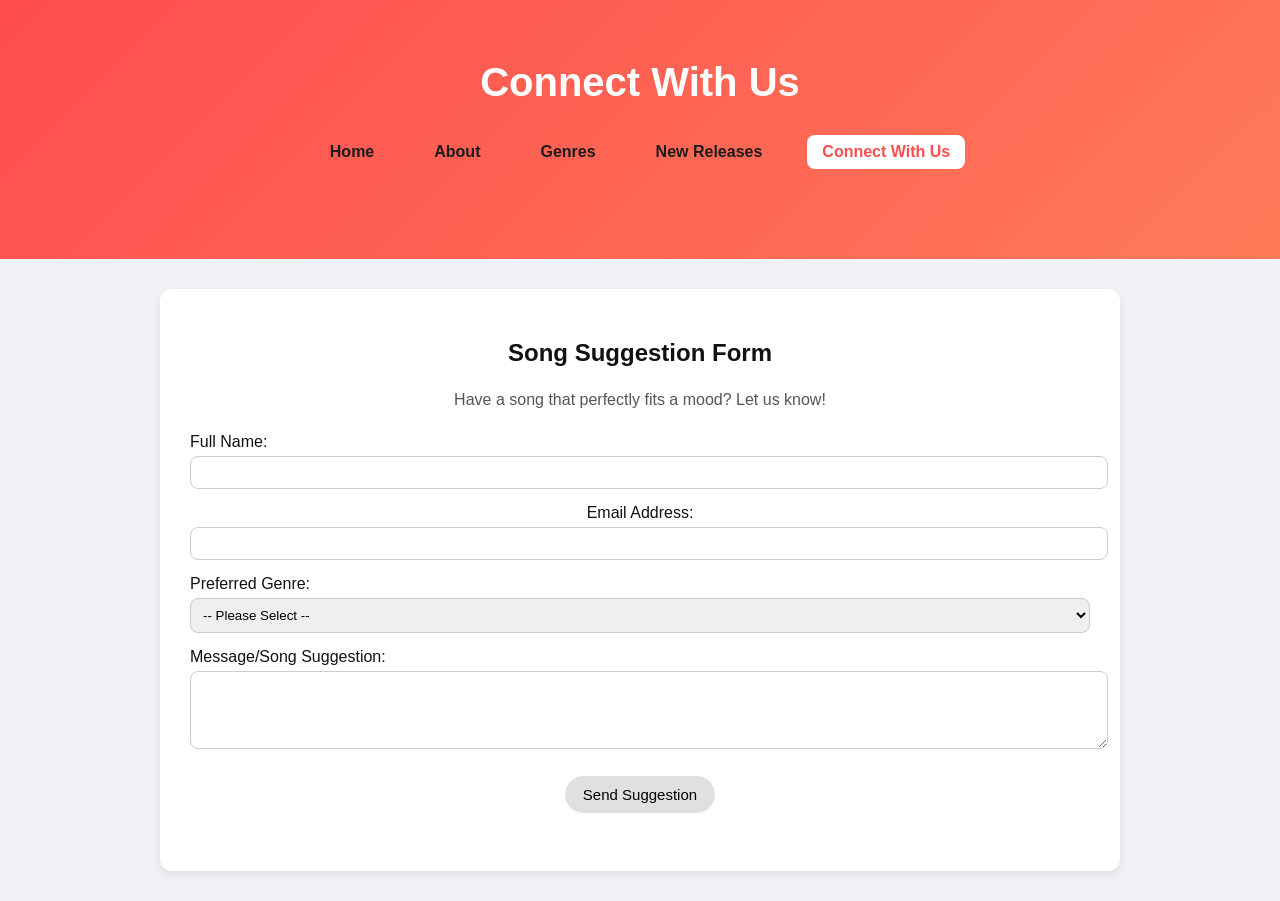
==== contact.html @ 994fa3b9 "Add files via upload" ====
<!DOCTYPE html>
<html lang="en">
<head>
  <meta charset="UTF-8">
  <meta name="viewport" content="width=device-width, initial-scale=1.0">
  <meta name="description" content="Have a song suggestion that fits a specific mood? Connect with us and share your music recommendations through our contact form.">
  <title> Contact Us - Music By Mood</title> 
  <link rel="stylesheet" href="style.css">
</head>
<body>
  <header class="banner">
    <h1>Connect With Us</h1>
    <nav> 
      <a href="index.html">Home</a>
      <a href="about.html">About</a>
      <a href="genres.html">Genres</a>
      <a href="newreleases.html">New Releases</a>
      <a href="contact.html" style="background-color:#fff; color:#ff4d4f;">Connect With Us</a>
    </nav>
  </header> 

  <div class="container">
    <h2>Song Suggestion Form</h2>
    <p>Have a song that perfectly fits a mood? Let us know!</p>

    <form id="suggestionForm" novalidate>
<div style="margin-bottom: 15px ; text-align: left;"> 
  <label for= "userName">Full Name:</label>
<input type="text" id="userName" style="width: 100%; padding:8px; margin-top:5px; border-radius:8px; border:1px solid #ccc;">
</div>

<div style="margin-bottom: 15px; text align: left;">
  <label for="userEmail">Email Address:</label>
  <input type="email" id="userEmail" style="width:100%; padding:8px; margin-top:5px; border-radius:8px; border:1px solid #ccc;">
</div>

<div style="margin-bottom: 15px; text-align: left;">
        <label for="songGenre">Preferred Genre:</label>
        <select id="songGenre" style="width:100%; padding:8px; margin-top:5px; border-radius:8px; border:1px solid #ccc;">
          <option value="">-- Please Select --</option>
          <option value="pop">Pop</option>
          <option value="rock">Rock</option>
          <option value="indie">Indie</option>
          <option value="country">Country</option>
        </select>
      </div>

      <div style="margin-bottom: 15px; text-align: left;">
        <label for="userMessage">Message/Song Suggestion:</label>
        <textarea id="userMessage" rows="4" style="width:100%; padding:8px; margin-top:5px; border-radius:8px; border:1px solid #ccc;"></textarea>
      </div>

      <button type="submit" id="submitBtn">Send Suggestion</button>
    </form>
    <div id="formFeedback" style="margin-top: 20px; font-weight: bold;"></div>
  </div>

  <script src="contact-logic.js"></script>
</body>
</html>
---- style.css ----
/* RESET */
body {
  font-family: 'Inter', 'Segoe UI', Arial, sans-serif;
  margin: 0;
  background-color: #f0f2f5;
  color: #111;
  text-align: center;
}

/* ===== BANNER ===== */
.banner {
  background: linear-gradient(135deg, #ff4d4f, #ff7a59);
  padding: 60px 20px;
  text-align: center;
  color: white;
}

.banner h1 {
  margin: 0;
  font-size: 2.5rem;
  font-weight: 700;
}

/* ===== NAVIGATION ===== */
nav {
  display: flex;
  justify-content: center;
  gap: 30px;
  margin: 30px 0;
}

nav a {
  text-decoration: none;
  color: #1c1c1c;
  font-weight: 600;
  padding: 8px 15px;
  border-radius: 8px;
  transition: 0.2s;
}

nav a:hover {
  background-color: #ff4d4f;
  color: white;
}

/* ===== MAIN CONTAINER ===== */
.container {
  background: white;
  margin: 30px auto;
  padding: 30px;
  width: 85%;
  max-width: 900px;
  border-radius: 12px;
  box-shadow: 0 4px 10px rgba(0,0,0,0.08);
}

/* ===== TEXT ===== */
h2 {
  margin-top: 20px;
  font-weight: 600;
}

p {
  margin-bottom: 20px;
  color: #555;
  line-height: 1.6;
}

/* ===== BUTTONS ===== */
button {
  padding: 10px 18px;
  margin: 8px;
  font-size: 15px;
  border-radius: 20px;
  border: none;
  background-color: #e0e0e0;
  cursor: pointer;
  transition: 0.2s;
}

button:hover {
  background-color: #ff4d4f;
  color: white;
}

button.selected {
  background-color: #ff4d4f;
  color: white;
}

/* ===== RESULTS ===== */
#results {
  margin-top: 20px;
}

/* ===== SONG LIST ===== */
#results ul {
  list-style: none;
  padding: 0;
}

/* SONG CARD */
#results li {
  background: white;
  margin: 12px auto;
  padding: 15px;
  border-radius: 12px;
  width: 80%;
  max-width: 700px;
  display: flex;
  align-items: center;
  justify-content: space-between;
  box-shadow: 0 4px 10px rgba(0,0,0,0.08);
  transition: 0.2s;
}

#results li:hover {
  transform: translateY(-3px);
  box-shadow: 0 6px 14px rgba(0,0,0,0.12);
}

/* LEFT SIDE (IMAGE + TEXT) */
.song-card {
  display: flex;
  align-items: center;
  gap: 15px;
}

/* COVER IMAGE */
.cover {
  width: 60px;
  height: 60px;
  border-radius: 8px;
  object-fit: cover;
}

/* TEXT INFO */
.song-info {
  display: flex;
  flex-direction: column;
  text-align: left;
}

.song-title {
  font-weight: 600;
  color: #111;
}

.song-genre {
  font-size: 0.9rem;
  color: #777;
}

/* RIGHT SIDE ACTIONS */
.actions {
  display: flex;
  gap: 10px;
  align-items: center;
}

/* SPOTIFY LINK */
#results a {
  text-decoration: none;
  font-size: 18px;
}

/* FAVOURITE */
.favourite {
  background-color: #e8f5e9 !important;
}

/* ===== GENRE PAGE GRID ===== */
.genre-container {
  display: grid;
  grid-template-columns: repeat(auto-fit, minmax(280px, 1fr));
  gap: 20px;
  padding: 0 30px 40px;
}

.genre-card {
  background: white;
  padding: 20px;
  border-radius: 12px;
  box-shadow: 0 4px 10px rgba(0,0,0,0.08);
  transition: 0.2s;
  text-align: left;
}

.genre-card:hover {
  transform: translateY(-5px);
  box-shadow: 0 6px 14px rgba(0,0,0,0.12);
}

.genre-icon {
  font-size: 2rem;
  margin-bottom: 10px;
}

/* LINKS */
a {
  color: #ff4d4f;
  text-decoration: none;
}

a:hover {
  text-decoration: underline;
}
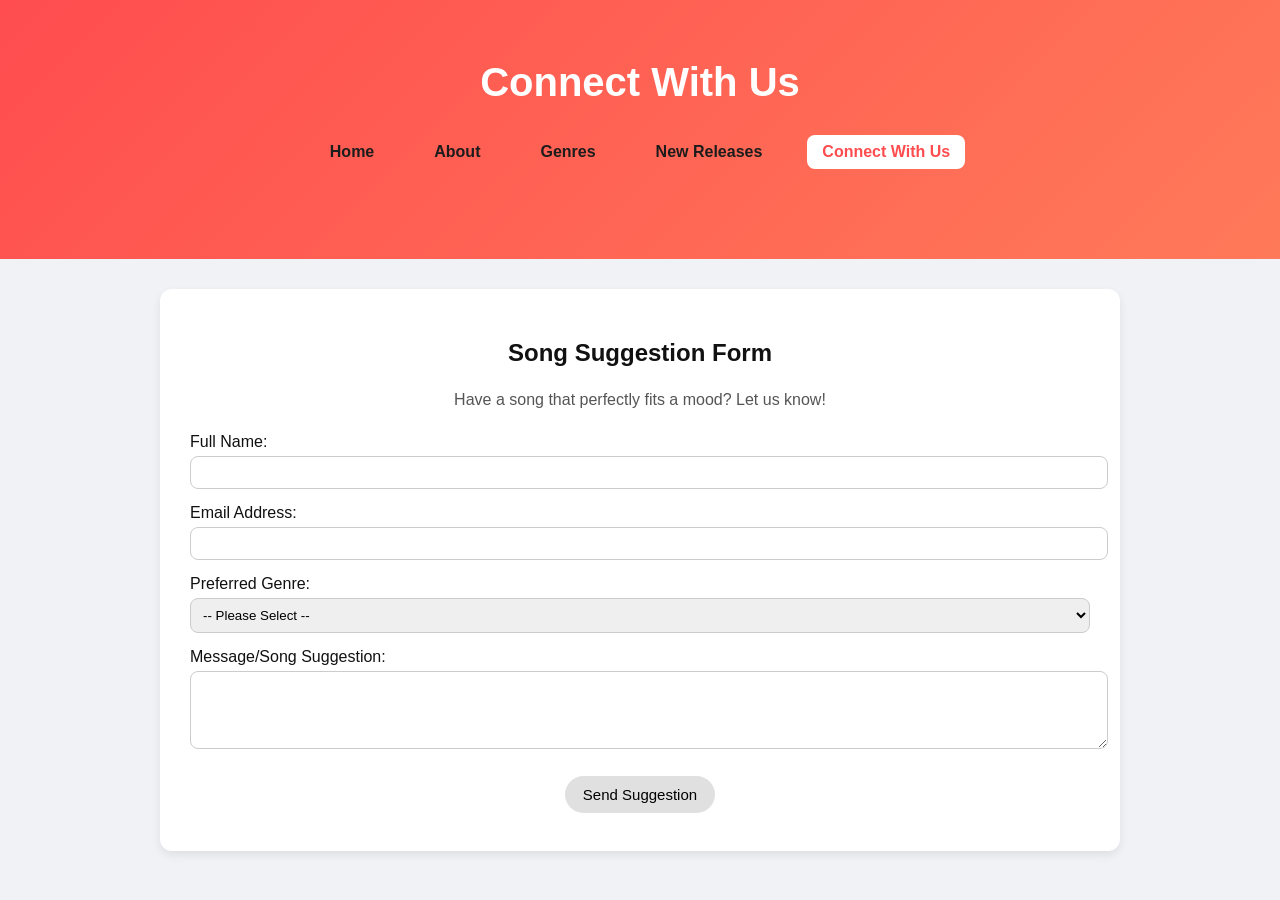
==== commit 1132b504: "Add files via upload" ====
--- a/contact.html
+++ b/contact.html
@@ -23,20 +23,21 @@
     <h2>Song Suggestion Form</h2>
     <p>Have a song that perfectly fits a mood? Let us know!</p>
 
-    <form id="suggestionForm" novalidate>
-<div style="margin-bottom: 15px ; text-align: left;"> 
-  <label for= "userName">Full Name:</label>
-<input type="text" id="userName" style="width: 100%; padding:8px; margin-top:5px; border-radius:8px; border:1px solid #ccc;">
-</div>
+    <form action="https://formspree.io/f/xykbdbzy" method="POST">
+      
+      <div style="margin-bottom: 15px ; text-align: left;"> 
+        <label for="userName">Full Name:</label>
+        <input type="text" name="name" id="userName" style="width: 100%; padding:8px; margin-top:5px; border-radius:8px; border:1px solid #ccc;" required>
+      </div>
 
-<div style="margin-bottom: 15px; text align: left;">
-  <label for="userEmail">Email Address:</label>
-  <input type="email" id="userEmail" style="width:100%; padding:8px; margin-top:5px; border-radius:8px; border:1px solid #ccc;">
-</div>
+      <div style="margin-bottom: 15px; text-align: left;">
+        <label for="userEmail">Email Address:</label>
+        <input type="email" name="email" id="userEmail" style="width:100%; padding:8px; margin-top:5px; border-radius:8px; border:1px solid #ccc;" required>
+      </div>
 
-<div style="margin-bottom: 15px; text-align: left;">
+      <div style="margin-bottom: 15px; text-align: left;">
         <label for="songGenre">Preferred Genre:</label>
-        <select id="songGenre" style="width:100%; padding:8px; margin-top:5px; border-radius:8px; border:1px solid #ccc;">
+        <select name="genre" id="songGenre" style="width:100%; padding:8px; margin-top:5px; border-radius:8px; border:1px solid #ccc;">
           <option value="">-- Please Select --</option>
           <option value="pop">Pop</option>
           <option value="rock">Rock</option>
@@ -47,14 +48,12 @@
 
       <div style="margin-bottom: 15px; text-align: left;">
         <label for="userMessage">Message/Song Suggestion:</label>
-        <textarea id="userMessage" rows="4" style="width:100%; padding:8px; margin-top:5px; border-radius:8px; border:1px solid #ccc;"></textarea>
+        <textarea name="message" id="userMessage" rows="4" style="width:100%; padding:8px; margin-top:5px; border-radius:8px; border:1px solid #ccc;" required></textarea>
       </div>
 
       <button type="submit" id="submitBtn">Send Suggestion</button>
     </form>
-    <div id="formFeedback" style="margin-top: 20px; font-weight: bold;"></div>
   </div>
 
-  <script src="contact-logic.js"></script>
-</body>
+  </body>
 </html>
--- a/style.css
+++ b/style.css
@@ -88,18 +88,16 @@
   color: white;
 }
 
-/* ===== RESULTS ===== */
+/* ===== RESULTS & SONG LISTS ===== */
 #results {
   margin-top: 20px;
 }
 
-/* ===== SONG LIST ===== */
 #results ul {
   list-style: none;
   padding: 0;
 }
 
-/* SONG CARD */
 #results li {
   background: white;
   margin: 12px auto;
@@ -119,14 +117,12 @@
   box-shadow: 0 6px 14px rgba(0,0,0,0.12);
 }
 
-/* LEFT SIDE (IMAGE + TEXT) */
 .song-card {
   display: flex;
   align-items: center;
   gap: 15px;
 }
 
-/* COVER IMAGE */
 .cover {
   width: 60px;
   height: 60px;
@@ -134,7 +130,6 @@
   object-fit: cover;
 }
 
-/* TEXT INFO */
 .song-info {
   display: flex;
   flex-direction: column;
@@ -151,22 +146,10 @@
   color: #777;
 }
 
-/* RIGHT SIDE ACTIONS */
 .actions {
   display: flex;
   gap: 10px;
   align-items: center;
-}
-
-/* SPOTIFY LINK */
-#results a {
-  text-decoration: none;
-  font-size: 18px;
-}
-
-/* FAVOURITE */
-.favourite {
-  background-color: #e8f5e9 !important;
 }
 
 /* ===== GENRE PAGE GRID ===== */
@@ -204,4 +187,46 @@
 
 a:hover {
   text-decoration: underline;
+}
+
+/* ===== MOBILE RESPONSIVENESS ===== */
+@media (max-width: 600px) {
+  .banner {
+    padding: 40px 15px; /* Smaller header for phones */
+  }
+
+  .banner h1 {
+    font-size: 1.8rem; /* Prevents title from taking over screen */
+  }
+
+  nav {
+    flex-direction: column; /* Stack menu items vertically */
+    gap: 10px;
+    margin: 20px 0;
+  }
+
+  .container {
+    width: 90%; 
+    padding: 20px;
+  }
+
+  .genre-container {
+    grid-template-columns: 1fr; /* One card per row on mobile */
+    padding: 10px 20px;
+  }
+
+  #results li {
+    width: 95%; 
+    flex-direction: column; /* Stack song info and buttons */
+    text-align: center;
+    gap: 15px;
+  }
+
+  .song-card {
+    flex-direction: column; /* Center the album art and title */
+  }
+
+  .song-info {
+    text-align: center;
+  }
 }
